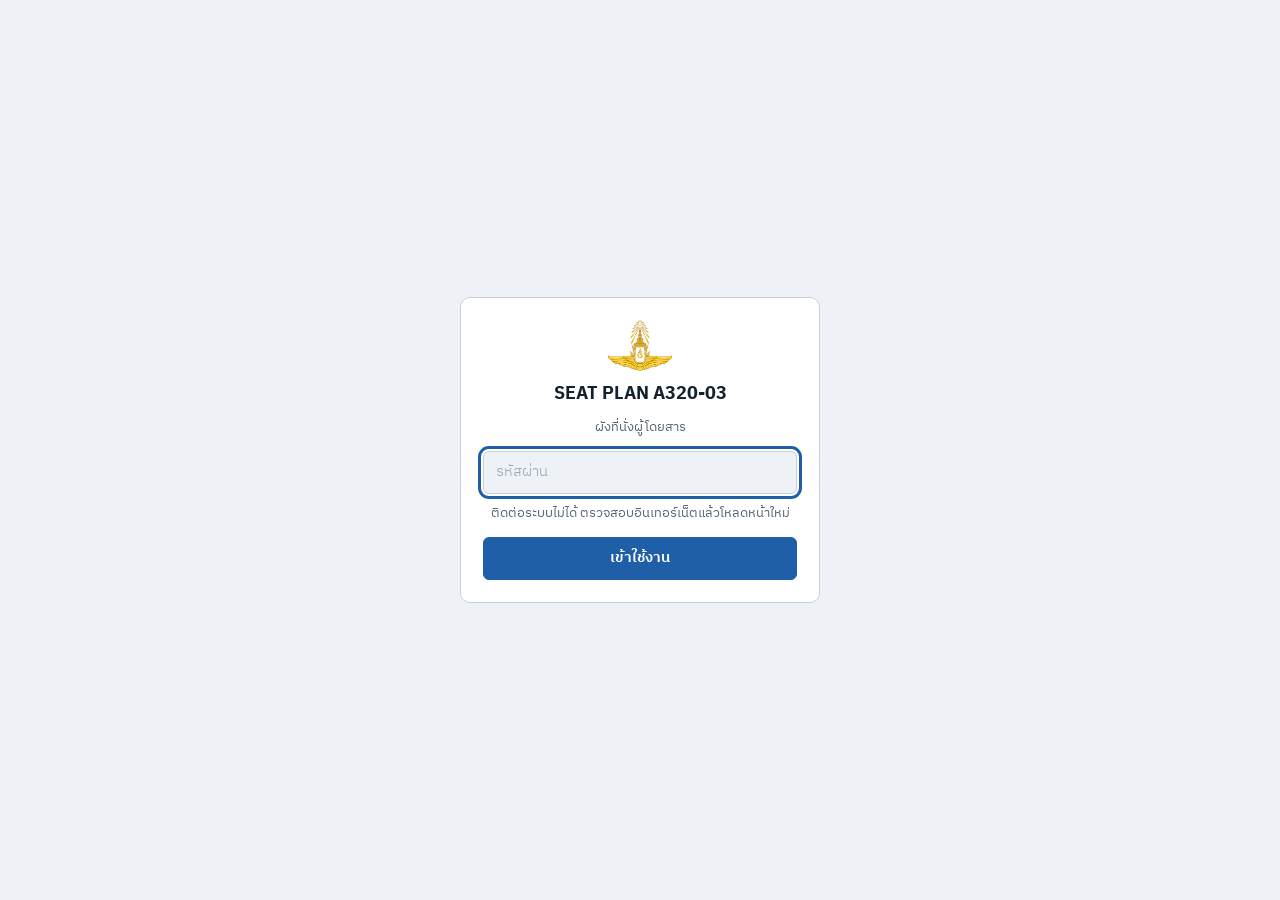
==== index.html @ 6abd00e4 "Seat, Monitor, TABLE, SOFA sizes match Seat Plan 320(03) (For Admin) on web, PDF and Excel Co-Author" ====
<!doctype html>
<html lang="th">
<head>
<meta charset="utf-8">
<meta name="viewport" content="width=device-width,initial-scale=1,viewport-fit=cover">
<title>A320-03 Passenger Seat Plan</title>
<link rel="icon" href="emblem.png">
<link rel="stylesheet" href="https://fonts.googleapis.com/css2?family=IBM+Plex+Sans+Thai:wght@300;400;500;600;700&family=IBM+Plex+Mono:wght@500;600&family=Barlow+Semi+Condensed:wght@400;500;600&family=Sarabun:wght@400;500;600&display=swap">
<link rel="stylesheet" href="app.css?v=2610160230">
<link rel="stylesheet" href="boardingpass.css?v=2610160230">
<script src="config.js?v=2610160230"></script>
</head>
<body>

<!-- ===== หน้ารายการภารกิจ ===== -->
<div class="wrap" id="pageMissions" hidden>
  <div class="bar">
    <h1>SEAT PLAN A320-03<small>ผังที่นั่งผู้โดยสารชั่วคราว · เลือกหรือเปิดภารกิจ</small></h1>
    <div class="tools">
      <button class="btn pri" id="bNew" type="button">+ เปิดภารกิจใหม่</button>
      <button class="btn" id="bReloadM" type="button">โหลดใหม่</button>
      <span class="grow"></span>
      <span class="me" id="meM"></span>
    </div>
  </div>
  <div class="notice" id="noticeM" hidden></div>
  <section class="card filters">
    <div class="mtabs" role="tablist" id="mtabs">
      <button type="button" role="tab" data-v="open" class="on">ภารกิจที่เปิดอยู่ <b id="cOpen">0</b></button>
      <button type="button" role="tab" data-v="closed">ภารกิจที่เสร็จสิ้นเรียบร้อย <b id="cClosed">0</b></button>
      <button type="button" role="tab" data-v="all">ภารกิจทั้งหมด <b id="cAll">0</b></button>
    </div>
    <div class="range">
      <span>ห้วงวันที่บิน</span>
      <div class="date" id="rFrom"><select aria-label="ตั้งแต่ วัน"></select><select aria-label="ตั้งแต่ เดือน"></select><select aria-label="ตั้งแต่ ปี"></select></div>
      <span>ถึง</span>
      <div class="date" id="rTo"><select aria-label="ถึง วัน"></select><select aria-label="ถึง เดือน"></select><select aria-label="ถึง ปี"></select></div>
      <button class="btn" id="rClear" type="button">ทุกช่วงเวลา</button>
    </div>
  </section>
  <section>
    <div class="mlist" id="mlist"></div>
    <p class="empty" id="mempty" hidden></p>
  </section>
</div>

<!-- ===== หน้าผังที่นั่งของภารกิจ ===== -->
<div class="wrap" id="pagePlan" hidden>
  <div class="bar">
    <a class="back" href="#" id="backLink">‹ รายการภารกิจ</a>
    <h1 id="planTitle">SEAT PLAN A320-03<small>ผังที่นั่งผู้โดยสาร</small></h1>
    <div class="who" id="whoBox"><label for="whoP">ชื่อผู้บันทึก</label><input id="whoP" maxlength="60" placeholder="กรอกทุกครั้งก่อน SAVE" autocomplete="off"></div>
    <div class="tools" id="paxTools">
      <button class="btn danger" id="bClear" type="button">CLEAR</button>
      <button class="btn pri" id="bSave" type="button">SAVE</button>
      <button class="btn" id="bPreview" type="button">PREVIEW</button>
      <button class="btn" id="bPdf" type="button">EXPORT TO PDF</button>
      <button class="btn" id="bXls" type="button">EXPORT TO EXCEL</button>
      <button class="btn gold" id="bBp" type="button">PRINT BOARDING PASS</button>
    </div>
    <div class="tools admtools" id="admTools" hidden>
      <span class="admtag" id="admTag">ADMIN</span>
      <button class="btn danger" id="aClear" type="button">CLEAR</button>
      <button class="btn pri" id="aSave" type="button">SAVE</button>
      <button class="btn" id="aPreview" type="button">PREVIEW</button>
      <button class="btn" id="aPdf" type="button">EXPORT TO PDF</button>
      <button class="btn" id="aXls" type="button">EXPORT TO EXCEL</button>
      <button class="btn gold" id="aBp" type="button">PRINT BOARDING PASS</button>
      <button class="btn" id="aLogout" type="button">LOGOUT</button>
    </div>
    <div class="status"><span class="pend" id="pend"></span><span id="lastSave"></span></div>
    <div class="sync" id="sync">กำลังโหลดข้อมูล…</div>
  </div>
  <div class="notice" id="notice" hidden></div>

  <section class="card" id="infoCard">
    <h2>ข้อมูลภารกิจ</h2>
    <div class="info" id="infoForm">
      <label class="f"><span>ประเภทเครื่องบิน</span><input id="iAircraft" value="A320-03" readonly tabindex="-1" class="fixed" title="กำหนดไว้เป็น A320-03 แก้ไขไม่ได้"></label>
      <label class="f"><span>Sector</span><span class="pre"><b>Sector</b><input data-k="sectorNo" maxlength="4" inputmode="numeric" placeholder="1"></span></label>
      <label class="f wide"><span>ชื่อภารกิจ</span><input data-k="name" maxlength="200" placeholder="นายกรัฐมนตรี และคณะเยือนสาธารณรัฐฟีจี"></label>
      <label class="f"><span>เที่ยวบินที่</span><input data-k="flight" maxlength="20" class="up" placeholder="RTAF201"></label>
      <label class="f"><span>เส้นทางบิน (IATA CODE)</span><input data-k="route" maxlength="40" class="up" placeholder="DMK-NAN"></label>
      <div class="f"><span>วัน-เดือน-ปี ที่ทำการบิน</span>
        <div class="date" id="iDate"><select id="dD" aria-label="วัน"></select><select id="dM" aria-label="เดือน"></select><select id="dY" aria-label="ปี"></select></div>
      </div>
      <label class="f"><span>GATE</span><input data-k="gate" maxlength="12" class="up" placeholder="RTAF2"></label>
      <label class="f"><span>BOARDING TIME</span><input data-k="time" maxlength="5" inputmode="numeric" placeholder="07:00"></label>
      <label class="f wide"><span>หมายเหตุสำหรับ Boarding Pass</span><input data-k="note" maxlength="200" placeholder="บัตรที่ระลึก · ไม่ใช่เอกสารเดินทาง"></label>
    </div>
  </section>

  <section class="card admin" id="crewCard" hidden>
    <h2>กั้นที่นั่งให้ลูกเรือ (CREW ZONE)</h2>
    <div class="adm">
      <label class="f"><span>จากหัวเครื่อง ถึงแถว</span><select id="crewFront"></select></label>
      <label class="f"><span>จากท้ายเครื่อง ถึงแถว</span><select id="crewRear"></select></label>
    </div>
    <p class="hint left">แถว 1 (Front Crew Zone) เป็น CREW ZONE เสมอ เลือกกั้นเพิ่มได้ โซนที่กั้นขึ้น <b class="red">CREW ZONE</b> ผู้โดยสารกรอกไม่ได้ และหักออกจากจำนวนที่นั่งว่าง แตะที่นั่งใน CREW ZONE เพื่อกรอกข้อมูลลูกเรือ เปลี่ยนแล้วกด SAVE</p>
  </section>

  <div class="legend" id="legend">
    <span><i class="sw sw-empty"></i>ว่าง</span>
    <span><i class="sw sw-occ"></i>มีผู้โดยสาร</span>
    <span><i class="sw sw-warn"></i>ที่นั่งขัดข้องแต่ใช้ได้ (!)</span>
    <span><i class="sw sw-bad"></i>ที่นั่งใช้ไม่ได้ (×)</span>
    <span><i class="sw sw-crew"></i>CREW ZONE (แถว 1 เป็นของลูกเรือเสมอ)</span>
    <span><i class="sw mon" style="background:var(--ok)"></i><i class="sw mon" style="background:var(--warn)"></i><i class="sw mon" style="background:var(--bad)"></i>ป้าย Monitor / OVHD Monitor = จอ ปกติ · เสื่อม · เสีย</span>
    <span class="nopdf"><i class="sw sw-empty" style="outline:2px dashed var(--accent);outline-offset:2px"></i>เส้นประ = แก้ไขแล้ว ยังไม่ SAVE</span>
  </div>

  <div id="zones"></div>

  <section class="card">
    <h2 id="manTitle">รายชื่อผู้โดยสาร <span id="pcount" class="muted"></span></h2>
    <div class="tablebox"><table class="manifest" id="manifest"></table></div>
    <p class="empty" id="pempty">ยังไม่มีรายชื่อ แตะที่นั่งในผังเพื่อกรอกข้อมูล</p>
  </section>

  <details class="card hist" id="histBox">
    <summary><h2>ประวัติการบันทึกของภารกิจนี้ <span id="hcount" class="muted"></span></h2></summary>
    <div class="tablebox"><table class="htable" id="history"></table></div>
  </details>

  <div class="foot">
    <button class="btn" id="bAdmin" type="button">ADMIN</button>
  </div>
</div>

<!-- ===== ข้อมูลรายที่นั่ง ===== -->
<dialog id="dlg">
  <h3 id="dTitle"></h3>
  <p class="sub" id="dSub"></p>
  <p class="dnote" id="dState" hidden></p>
  <div class="pfields">
    <label class="f"><span>ตำแหน่ง/ยศ ย่อ ภาษาไทย</span><input id="pRt" maxlength="30" list="rankList" placeholder="ร.อ." autocomplete="off"></label>
    <label class="f"><span>ชื่อ ภาษาไทย</span><input id="pFt" maxlength="80" placeholder="มานะ" autocomplete="off"></label>
    <label class="f"><span>สกุล ภาษาไทย</span><input id="pLt" maxlength="80" placeholder="พากเพียร" autocomplete="off"></label>
    <label class="f"><span>ตำแหน่ง/ยศ ย่อ ภาษาอังกฤษ</span><input id="pRe" maxlength="30" class="up" placeholder="FLT.LT." autocomplete="off"></label>
    <label class="f"><span>ชื่อ ภาษาอังกฤษ (ตัวพิมพ์ใหญ่)</span><input id="pFe" maxlength="80" class="up" placeholder="MANA" autocomplete="off"></label>
    <label class="f"><span>สกุล ภาษาอังกฤษ (ตัวพิมพ์ใหญ่)</span><input id="pLe" maxlength="80" class="up" placeholder="PHAKPHIAN" autocomplete="off"></label>
  </div>
  <datalist id="rankList"></datalist>
  <p class="err" id="dErr" hidden></p>
  <div class="acts">
    <button class="btn danger" id="dClearSeat" type="button">ล้างที่นั่งนี้</button>
    <span class="grow"></span>
    <button class="btn" id="dCancel" type="button">ยกเลิก</button>
    <button class="btn pri" id="dOk" type="button">ตกลง</button>
  </div>
  <p class="hint">กดตกลงแล้ว อย่าลืมกด SAVE ด้านบนเพื่อบันทึก</p>
</dialog>

<dialog id="ask" class="small">
  <h3 id="aTitle"></h3>
  <p class="sub" id="aMsg"></p>
  <div class="acts"><button class="btn" id="aNo" type="button">ยกเลิก</button><button class="btn danger" id="aYes" type="button"></button></div>
</dialog>

<dialog id="warn" class="small">
  <h3>⚠ ยังไม่ได้ SAVE</h3>
  <p class="sub" id="wMsg"></p>
  <div class="acts"><button class="btn" id="wNo" type="button">ยกเลิก</button><button class="btn pri" id="wSave" type="button">SAVE ก่อน แล้วทำต่อ</button><button class="btn" id="wGo" type="button"></button></div>
</dialog>

<dialog id="xlDlg" class="small">
  <h3>EXPORT TO EXCEL</h3>
  <p class="sub" id="xlSub"></p>
  <div class="acts"><button class="btn" id="xlNo" type="button">ยกเลิก</button><button class="btn" id="xlBlank" type="button">ฟอร์มเปล่า (ไว้กรอกเอง)</button><button class="btn pri" id="xlFull" type="button">มีรายชื่อที่ SAVE แล้ว</button></div>
</dialog>

<dialog id="stale" class="small">
  <h3>⚠ มีผู้ SAVE ข้อมูลไปก่อน</h3>
  <p class="sub" id="stMsg"></p>
  <div class="acts"><button class="btn" id="stNo" type="button">ปิด</button><button class="btn pri" id="stLoad" type="button">โหลดข้อมูลล่าสุด</button></div>
</dialog>

<dialog id="newDlg" class="small">
  <h3>เปิดภารกิจใหม่</h3>
  <p class="sub">1 Sector = 1 ภารกิจ = 1 แท็บใน Google Sheet ข้อมูลอื่นกรอกต่อได้ในหน้าผังที่นั่ง</p>
  <div class="ngrid">
    <label class="f"><span>Sector</span><span class="pre"><b>Sector</b><input id="nSector" maxlength="4" inputmode="numeric" placeholder="1"></span></label>
    <label class="f"><span>เที่ยวบินที่</span><input id="nFlight" maxlength="20" class="up" placeholder="RTAF201"></label>
    <label class="f span2"><span>ชื่อภารกิจ</span><input id="nName" maxlength="200" placeholder="นายกรัฐมนตรี และคณะเยือนสาธารณรัฐฟีจี"></label>
    <label class="f"><span>เส้นทางบิน (IATA CODE)</span><input id="nRoute" maxlength="40" class="up" placeholder="DMK-NAN"></label>
    <div class="f"><span>วัน-เดือน-ปี ที่ทำการบิน</span><div class="date" id="nDate"><select aria-label="วัน"></select><select aria-label="เดือน"></select><select aria-label="ปี"></select></div></div>
    <label class="f"><span>รหัสภารกิจ (อย่างน้อย 4 ตัว)</span><input id="nPw" type="password" maxlength="60" autocomplete="new-password"></label>
    <label class="f"><span>ยืนยันรหัสภารกิจ</span><input id="nPw2" type="password" maxlength="60" autocomplete="new-password"></label>
    <label class="f span2"><span>ชื่อผู้บันทึก</span><input id="nBy" maxlength="60" autocomplete="off"></label>
    <p class="nsec span2">ยืนยันตัวตนด้วยข้อมูลใน LOGIN DATABASE</p>
    <label class="f"><span>Username</span><input id="nUser" maxlength="60" autocomplete="off" autocapitalize="off" spellcheck="false"></label>
    <label class="f"><span>Password</span><input id="nPass" type="password" maxlength="200" autocomplete="off"></label>
    <label class="f"><span>หมายเลขบัตรประจำตัวข้าราชการ</span><input id="nIdGov" maxlength="20" inputmode="numeric" autocomplete="off"></label>
    <div class="f"><span>วันเดือนปีเกิด</span><div class="date" id="nBirth"><select aria-label="วันเกิด"></select><select aria-label="เดือนเกิด"></select><select aria-label="ปีเกิด (พ.ศ.)"></select></div></div>
  </div>
  <p class="err" id="nErr" hidden></p>
  <div class="acts"><button class="btn" id="nNo" type="button">ยกเลิก</button><button class="btn pri" id="nYes" type="button">เปิดภารกิจ</button></div>
</dialog>

<dialog id="mpwDlg" class="small">
  <h3 id="mpwTitle">ใส่รหัสภารกิจ</h3>
  <p class="sub" id="mpwSub"></p>
  <label class="f"><span>รหัสภารกิจ</span><input id="mpwIn" type="password" maxlength="60" autocomplete="off"></label>
  <p class="err" id="mpwErr" hidden></p>
  <div class="acts"><button class="btn" id="mpwNo" type="button">ยกเลิก</button><button class="btn pri" id="mpwYes" type="button">เข้าภารกิจ</button></div>
</dialog>

<dialog id="credDlg" class="small">
  <h3 id="crTitle"></h3>
  <p class="sub" id="crSub"></p>
  <label class="f" id="crMpwBox"><span>รหัสภารกิจ</span><input id="crMpw" type="password" maxlength="60" autocomplete="off"></label>
  <label class="f"><span>Username</span><input id="crUser" maxlength="60" autocomplete="off" autocapitalize="off" spellcheck="false"></label>
  <label class="f"><span>Password</span><input id="crPw" type="password" maxlength="200" autocomplete="off"></label>
  <label class="f"><span>หมายเลขบัตรประจำตัวข้าราชการ</span><input id="crId" maxlength="20" inputmode="numeric" autocomplete="off"></label>
  <div class="f"><span>วันเดือนปีเกิด</span><div class="date" id="crBirth"><select aria-label="วันเกิด"></select><select aria-label="เดือนเกิด"></select><select aria-label="ปีเกิด (พ.ศ.)"></select></div></div>
  <div id="crNewBox">
    <label class="f"><span>รหัสภารกิจใหม่ (อย่างน้อย 4 ตัว)</span><input id="crNew" type="password" maxlength="60" autocomplete="new-password"></label>
    <label class="f"><span>ยืนยันรหัสภารกิจใหม่</span><input id="crNew2" type="password" maxlength="60" autocomplete="new-password"></label>
  </div>
  <p class="err" id="crErr" hidden></p>
  <div class="acts"><button class="btn" id="crNo" type="button">ยกเลิก</button><button class="btn pri" id="crYes" type="button"></button></div>
</dialog>

<dialog id="pv" class="wide">
  <div class="pvbar">
    <h3 id="pvTitle">PREVIEW ผังที่นั่ง</h3>
    <div class="acts"><button class="btn" id="pvClose" type="button">ปิด</button><button class="btn" id="pvXls" type="button">EXPORT TO EXCEL</button><button class="btn pri" id="pvPdf" type="button">EXPORT TO PDF</button></div>
  </div>
  <div class="pvbody" id="pvBody"></div>
</dialog>

<dialog id="bpDlg" class="wide">
  <div class="pvbar">
    <div><h3 id="bpTitle">PRINT BOARDING PASS</h3><p class="sub" id="bpSub" style="margin:0"></p></div>
    <div class="acts"><button class="btn" id="bpClose" type="button">ปิด</button><button class="btn gold" id="bpPrint" type="button">พิมพ์</button></div>
  </div>
  <div class="bpwrap">
    <div class="bpside">
      <label class="f"><span>กระดาษที่ใช้พิมพ์</span>
        <select id="bpPaper">
          <option value="a4">A4 ขนาดจริง 3 ใบต่อแผ่น (กึ่งกลางกระดาษ) พร้อมขีดตัด</option>
          <option value="card">กระดาษขนาดบัตร 203 × 82.5 มม.</option>
        </select>
      </label>
      <div class="bpsel">
        <b class="lbl">เลือกตามโซน</b>
        <label class="chk"><input type="checkbox" id="bpAll"> <b>ทั้งหมด</b> <span id="bpCount" class="muted"></span></label>
        <div id="bpZones" class="bpzones"></div>
        <b class="lbl">รายชื่อ</b>
        <div id="bpList" class="bplist"></div>
      </div>
      <p class="hint left">ในหน้าต่างพิมพ์ ให้ตั้ง <b>Scale 100%</b> · <b>Margins: None</b> · เปิด <b>Background graphics</b> และควรพิมพ์ทดสอบ 1 แผ่นก่อน บาร์โค้ดและ QR เป็นลายตกแต่ง สแกนไม่ได้</p>
    </div>
    <div class="bppv" id="bpPv"></div>
  </div>
</dialog>

<div class="gate" id="gate" hidden>
  <div class="gatebox" role="dialog" aria-modal="true" aria-labelledby="gateT">
    <img src="emblem.png" alt="" class="gatelogo">
    <h2 id="gateT">SEAT PLAN A320-03</h2>
    <p>ผังที่นั่งผู้โดยสาร</p>
    <div class="gstep" id="gsiBox" hidden>
      <label class="glbl"><span id="gNum1">1.</span> Sign in with Google</label>
      <div id="gsiBtn"></div>
      <p class="gsiok" id="gsiOk" hidden></p>
    </div>
    <div class="gstep" id="pinBox">
      <label class="glbl" for="gatePin" id="pinHead" hidden>2. รหัสผ่านเว็บไซต์ในการเข้าใช้งาน</label>
      <input id="gatePin" type="password" inputmode="numeric" autocomplete="off" placeholder="รหัสผ่าน">
    </div>
    <p class="err" id="gateErr" hidden></p>
    <button class="btn pri" id="gateBtn" type="button">เข้าใช้งาน</button>
  </div>
</div>

<div class="toast" id="toast" role="status" aria-live="polite"></div>

<script src="excel.js?v=2610160230"></script>
<script src="boardingpass.js?v=2610160230"></script>
<script src="app.js?v=2610160230"></script>
</body>
</html>
---- app.css ----
/* Seat Plan A320-03 · Passenger — layout: sticky toolbar, mission info, zone summary, cabin nose-to-tail, manifest, history, ADMIN */
:root{padding-top:env(safe-area-inset-top,0px);padding-bottom:env(safe-area-inset-bottom,0px)}
body{margin:0}
img{max-width:100%}
[hidden]{display:none!important}
:root{
  --bg:#eef2f6; --panel:#ffffff; --cabin:#dfeaf5; --ink:#14212e; --muted:#566575; --faint:#9aa6b2; --line:#c5d0dc;
  --accent:#1f5fa8; --accent-ink:#ffffff; --rowno:#35547c; --seat:#ffffff;
  --ok:#2e9d57; --ok-soft:#d6f0df; --warn:#e2a400; --warn-soft:#fdf0c4; --bad:#d23b33; --bad-soft:#fbdad7;
  --crew:#d0102a; --crew-soft:#fde3e6; --gold:#b8913a; --navy:#0e1d3c;
  /* plain rgba (no color-mix): html2canvas used by EXPORT TO PDF cannot read color-mix() */
  --room-bg:rgba(255,255,255,.55); --crew-tint:rgba(253,227,230,.45);
  --sans:"IBM Plex Sans Thai","Noto Sans Thai",Tahoma,sans-serif; --mono:"IBM Plex Mono",ui-monospace,Menlo,monospace;
  color-scheme:light;
}
@media (prefers-color-scheme: dark){ :root:not([data-theme="light"]){
  --bg:#0e151c; --panel:#17212b; --cabin:#1c2a38; --ink:#e6edf4; --muted:#9aa9b8; --faint:#62717f; --line:#33455a;
  --accent:#6aa9ee; --accent-ink:#08131f; --rowno:#9dbde6; --seat:#223142;
  --ok:#3fb56c; --ok-soft:#173a26; --warn:#e9b422; --warn-soft:#40330d; --bad:#ea5a52; --bad-soft:#451b19;
  --crew:#ff5a6e; --crew-soft:#3d1a20; --gold:#d6b25e; --room-bg:rgba(23,33,43,.55); --crew-tint:rgba(61,26,32,.45); color-scheme:dark } }
:root[data-theme="dark"]{
  --bg:#0e151c; --panel:#17212b; --cabin:#1c2a38; --ink:#e6edf4; --muted:#9aa9b8; --faint:#62717f; --line:#33455a;
  --accent:#6aa9ee; --accent-ink:#08131f; --rowno:#9dbde6; --seat:#223142;
  --ok:#3fb56c; --ok-soft:#173a26; --warn:#e9b422; --warn-soft:#40330d; --bad:#ea5a52; --bad-soft:#451b19;
  --crew:#ff5a6e; --crew-soft:#3d1a20; --gold:#d6b25e; --room-bg:rgba(23,33,43,.55); --crew-tint:rgba(61,26,32,.45); color-scheme:dark }
*{box-sizing:border-box}
body{background:var(--bg);color:var(--ink);font-family:var(--sans);font-size:15px;line-height:1.5}
.wrap{max-width:1040px;margin:0 auto;padding-inline:16px;padding-block:0 48px;display:flex;flex-direction:column;gap:20px}
button,input,textarea,select{font:inherit;color:inherit}
:focus-visible{outline:3px solid var(--accent);outline-offset:2px}
.muted{color:var(--muted);font-weight:500}

.bar{position:sticky;top:env(safe-area-inset-top,0px);z-index:5;background:var(--bg);border-bottom:1px solid var(--line);padding-block:12px;display:flex;flex-wrap:wrap;gap:10px 16px;align-items:center}
.bar h1{font-size:20px;font-weight:700;margin:0;letter-spacing:.01em;min-width:0}
.bar h1 small{display:block;font-size:12px;font-weight:500;color:var(--muted);overflow-wrap:anywhere}
.back{width:100%;font-size:13px;font-weight:600;color:var(--accent);text-decoration:none}
.back:hover{text-decoration:underline}
.who{margin-left:auto;display:flex;align-items:center;gap:8px;min-width:0}
.who label{font-size:12px;color:var(--muted);white-space:nowrap}
.who input{width:170px;max-width:46vw;padding:7px 10px;border:1px solid var(--line);border-radius:6px;background:var(--panel)}
.sync{font-size:12px;color:var(--muted);width:100%}
.sync b{color:var(--ink);font-weight:600}
.notice{background:var(--warn-soft);border:1px solid var(--warn);border-radius:6px;padding:10px 12px;font-size:14px}
.notice a{color:var(--accent);font-weight:600}

h2{font-size:15px;font-weight:700;margin:0 0 8px;text-wrap:balance}
.card{background:var(--panel);border:1px solid var(--line);border-radius:8px;padding:14px}
.tablebox{overflow-x:auto;background:var(--panel);border:1px solid var(--line);border-radius:8px}
.card .tablebox{border:0;border-radius:0}
table{border-collapse:collapse;width:100%;font-variant-numeric:tabular-nums}
th,td{padding:8px 10px;text-align:center;border-bottom:1px solid var(--line);font-size:14px}
th{font-size:12px;font-weight:600;color:var(--muted);line-height:1.3}
th:first-child,td:first-child{text-align:left;font-weight:600}
#summary{min-width:560px}
#summary tr:last-child td{border-bottom:0;font-weight:700}
td.n{font-family:var(--mono)}
td.free{font-size:16px;font-weight:700;color:var(--accent)}
td.c.nz{background:var(--crew-soft);color:var(--crew)} td.b.nz{background:var(--bad-soft)}
.sep{border-left:2px solid var(--line)}

/* mission info */
.info{display:grid;grid-template-columns:repeat(4,minmax(0,1fr));gap:12px}
.info .wide{grid-column:span 2}
@media (max-width:760px){.info{grid-template-columns:repeat(2,minmax(0,1fr))}}
@media (max-width:420px){.info{grid-template-columns:minmax(0,1fr)}.info .wide{grid-column:auto}}
.f{display:flex;flex-direction:column;gap:4px;min-width:0;font-size:12px;font-weight:600;color:var(--muted)}
.f input,.f select{width:100%;min-width:0;padding:8px 10px;border:1px solid var(--line);border-radius:6px;background:var(--bg);font-size:15px;font-weight:500;color:var(--ink)}
input::placeholder{color:var(--faint);font-weight:300;opacity:1;text-transform:none}
input.up{text-transform:uppercase}
input.fixed{background:transparent;border-style:dashed;font-family:var(--mono);font-weight:600;cursor:not-allowed}
.f input[data-pending],.date[data-pending] select{outline:2px dashed var(--accent);outline-offset:1px}
.date{display:grid;grid-template-columns:1fr 1.3fr 1.1fr;gap:6px}
.date select{padding:8px 6px}
select.empty{color:var(--faint);font-weight:300}
select option{color:var(--ink);font-weight:500}

.legend{display:flex;flex-wrap:wrap;gap:6px 18px;font-size:13px;color:var(--muted)}
.legend span{display:inline-flex;align-items:center;gap:6px}
.sw{width:16px;height:16px;border-radius:3px;display:inline-block;flex:none}
.sw.mon{width:12px;height:6px;border-radius:2px;margin-right:-3px}
.sw-empty{background:var(--seat);border:1.5px solid var(--rowno)}
.sw-occ{background:var(--accent)}
.sw-warn{background:linear-gradient(to top,var(--warn) 4px,var(--seat) 4px);border:1.5px solid var(--rowno)}
.sw-bad{background:var(--bad-soft);border:1.5px solid var(--bad)}
.sw-crew{background:repeating-linear-gradient(135deg,var(--crew-soft) 0 3px,transparent 3px 6px);border:1.5px solid var(--crew)}

/* cabin */
#zones{display:flex;flex-direction:column;gap:16px}
.zone{background:var(--cabin);border:1px solid var(--line);border-radius:8px;padding:14px 12px 16px}
.zone header{display:flex;justify-content:space-between;align-items:center;gap:10px;margin-bottom:12px}
.zone header h2{margin:0}
.badge{font-family:var(--mono);font-size:12px;font-weight:600;background:var(--accent);color:var(--accent-ink);padding:3px 9px;border-radius:4px;white-space:nowrap}
.badge b{font-size:15px}
.badge.zero{background:var(--muted)}
.rows{--sg:clamp(2px,1vw,6px);--sw:clamp(22px,calc((100vw - 140px)/8),46px);display:flex;flex-direction:column;gap:8px;align-items:center}
.row{display:flex;align-items:flex-end;gap:clamp(2px,1vw,6px);justify-content:center;width:100%}
.rowno{font-family:var(--mono);font-weight:600;font-size:13px;color:var(--rowno);width:clamp(18px,5vw,30px);text-align:right;padding-bottom:9px;flex:none}
.aisle{width:clamp(6px,3vw,26px);flex:none}
.gap{flex:none;width:var(--sw)}
.grp{display:flex;align-items:flex-end;justify-content:center;gap:var(--sg);flex:none;position:relative}
.seat{flex:none;width:var(--sw);padding:0;border:0;background:none;cursor:pointer;display:flex;flex-direction:column;gap:3px;align-items:stretch;position:relative}
.seat .m{height:6px;border-radius:2px;background:var(--ok);margin-inline:15%}
.seat[data-m="1"] .m,.ovh[data-m="1"]{background:var(--warn)}
.seat[data-m="2"] .m,.ovh[data-m="2"]{background:var(--bad);color:#fff}
.seat .s{min-height:38px;border-radius:6px 6px 3px 3px;background:var(--seat);color:var(--rowno);font-family:var(--mono);font-weight:600;font-size:14px;display:flex;flex-direction:column;align-items:center;justify-content:center;border:1.5px solid var(--rowno);position:relative;overflow:hidden}
.seat:hover .s{box-shadow:0 0 0 2px var(--ink)}
.seat.occ .s{background:var(--accent);border-color:var(--accent);color:var(--accent-ink)}
/* แถบสีเหลืองล่างที่นั่งขัดข้อง: ใช้ ::before แทน inset box-shadow เพราะ html2canvas (EXPORT TO PDF) วาด inset shadow เต็มช่อง */
.seat[data-s="1"] .s::before{content:"";position:absolute;left:0;right:0;bottom:0;height:5px;background:var(--warn);pointer-events:none}
.seat[data-s="1"] .s::after{content:"!";position:absolute;top:0;right:3px;font-size:11px;color:var(--warn);font-weight:700}
.seat.occ[data-s="1"] .s::after{color:#ffd65a}
.seat[data-s="2"] .s{background:var(--bad-soft);border-color:var(--bad);color:var(--bad);cursor:not-allowed}
.seat[data-s="2"] .s::after{content:"×";position:absolute;top:-1px;right:3px;font-size:13px;font-weight:700}
.seat.occ[data-s="2"] .s{background:var(--bad);color:#fff}
.seat.crew{cursor:not-allowed}
.seat.crew .s{background:repeating-linear-gradient(135deg,var(--crew-soft) 0 4px,transparent 4px 8px);border-color:var(--crew);color:var(--crew);opacity:.8}
.seat .nm{display:none}
.seat[data-pending] .s,.ovh[data-pending]{outline:2px dashed var(--accent);outline-offset:2px}
/* Mission Commander room */
.ccrow{padding-block:4px}
.ccroom{display:flex;align-items:flex-end;gap:12px;border:2px solid var(--muted);border-radius:10px;padding:10px 18px 10px 14px;background:var(--room-bg)}
.cclabel{height:38px;display:flex;align-items:center;white-space:nowrap;font-size:13px;font-weight:600;color:var(--muted)}
.ovhrow{align-items:center;height:22px;margin-block:2px}
.ovhrow .rowno{padding:0}
.ovhrow .gap{height:1px}
.ovh{border:0;background:var(--ok);color:#10202b;font-size:11px;font-weight:600;border-radius:3px;padding:2px 10px;position:absolute;left:50%;top:50%;transform:translate(-50%,-50%);white-space:nowrap;cursor:default}
/* CREW ZONE box around blocked rows */
.crewbox{position:relative;width:100%;display:flex;flex-direction:column;gap:8px;align-items:center;border:3px solid var(--crew);border-radius:10px;padding:34px 6px 10px;background:var(--crew-tint)}
.crewbox>.crewlbl{position:absolute;top:4px;left:0;right:0;text-align:center;font:700 22px/1 var(--sans);letter-spacing:.18em;color:var(--crew);pointer-events:none}
.ro .seat{cursor:default}

/* manifest + history */
.manifest{min-width:600px}
.manifest td,.manifest th{text-align:left}
.manifest td:first-child{font-family:var(--mono);width:60px}
.manifest tbody tr{cursor:pointer}
.manifest tbody tr:hover td{background:var(--cabin)}
.manifest .en{font-family:var(--mono);font-size:13px}
.tag{font-size:12px;font-weight:600;padding:1px 8px;border-radius:999px;white-space:nowrap}
.tag.p{border:1px dashed var(--accent);color:var(--accent)}
.tag.b{background:var(--bad-soft);border:1px solid var(--bad)}
.tag.c{background:var(--crew-soft);border:1px solid var(--crew);color:var(--crew)}
.hist summary{cursor:pointer;list-style:none}
.hist summary::-webkit-details-marker{display:none}
.hist summary h2{display:inline;margin:0}
.hist summary::before{content:"▸ ";color:var(--muted)}
.hist[open] summary::before{content:"▾ "}
.hist[open] summary{margin-bottom:8px}
.htable{min-width:720px}
.htable th,.htable td{text-align:left;font-size:13px;vertical-align:top}
.htable td:first-child{font-family:var(--mono);font-weight:500;white-space:nowrap;font-size:12px}
.empty{color:var(--muted);font-size:14px;margin:0}

/* missions page */
.mlist{display:grid;grid-template-columns:repeat(auto-fill,minmax(280px,1fr));gap:12px}
.mcard{display:flex;flex-direction:column;gap:6px;text-align:left;padding:14px;border:1px solid var(--line);border-radius:8px;background:var(--panel);cursor:pointer;text-decoration:none;color:inherit}
.mcard:hover{border-color:var(--accent);box-shadow:0 0 0 1px var(--accent)}
.mcard .top{display:flex;justify-content:space-between;gap:8px;align-items:baseline}
.mcard .fl{font-family:var(--mono);font-weight:600;font-size:18px;color:var(--accent)}
.mcard .dt{font-family:var(--mono);font-weight:600;font-size:13px}
.mcard .nm{font-weight:600;overflow-wrap:anywhere}
.mcard .sec{font-family:var(--mono);font-size:13px;color:var(--muted)}
.mcard .meta{font-size:12px;color:var(--muted)}
.mcard .px{font-size:12px;font-weight:600;background:var(--cabin);border-radius:4px;padding:1px 8px;align-self:flex-start}

/* admin */
.foot{display:flex;justify-content:flex-start}
.admin{border-color:var(--crew)}
.adm{display:grid;grid-template-columns:repeat(2,minmax(0,1fr));gap:12px}
@media (max-width:520px){.adm{grid-template-columns:minmax(0,1fr)}}
.red{color:var(--crew)}

/* dialogs */
dialog{border:1px solid var(--line);border-radius:10px;background:var(--panel);color:var(--ink);padding:18px;width:min(460px,calc(100vw - 32px));max-height:calc(100vh - 32px)}
dialog::backdrop{background:rgba(8,16,24,.55)}
dialog h3{margin:0 0 2px;font-size:18px}
dialog .sub{font-size:13px;color:var(--muted);margin:0 0 14px}
dialog .f{margin-bottom:12px}
.dnote{font-size:13px;background:var(--warn-soft);border:1px solid var(--warn);border-radius:6px;padding:6px 10px;margin:0 0 12px}
.dnote.bad{background:var(--crew-soft);border-color:var(--crew)}
.acts{display:flex;gap:8px;justify-content:flex-end;flex-wrap:wrap;align-items:center}
.acts.left{justify-content:flex-start}
.grow{flex:1}
.btn{padding:9px 16px;border-radius:6px;border:1px solid var(--line);background:var(--panel);cursor:pointer;font-weight:600;text-decoration:none;color:inherit}
.btn.pri{background:var(--accent);color:var(--accent-ink);border-color:var(--accent)}
.btn.danger{border-color:var(--bad);color:var(--bad)}
.btn.gold{background:var(--navy);color:#e9cf8d;border-color:var(--navy)}
.btn:disabled{opacity:.5;cursor:default}
.err{color:var(--bad);font-size:13px;margin:0 0 10px}
.tools{width:100%;display:flex;flex-wrap:wrap;gap:6px;align-items:center}
.tools .btn{padding:7px 12px;font-size:13px;letter-spacing:.02em}
.status{width:100%;display:flex;flex-wrap:wrap;gap:4px 14px;font-size:12px;color:var(--muted)}
.pend.on{color:var(--ink);font-weight:700;background:var(--warn-soft);border:1px solid var(--warn);border-radius:4px;padding:0 6px}
.hint{font-size:12px;color:var(--muted);margin:10px 0 0;text-align:right}
.hint.left{text-align:left}
dialog.small{width:min(420px,calc(100vw - 32px))}
#warn h3{color:var(--bad)}
#warn .sub{color:var(--ink);font-size:14px}
dialog.wide{width:min(960px,calc(100vw - 24px));padding:0;max-height:calc(100vh - 24px);overflow:hidden}
dialog.wide[open]{display:flex;flex-direction:column}
.pvbar{display:flex;flex-wrap:wrap;gap:10px;justify-content:space-between;align-items:center;padding:12px 14px;border-bottom:1px solid var(--line)}
.pvbar h3{margin:0}
.pvbody{overflow:auto;padding:14px;background:#d9dee4}
.toast{position:fixed;left:50%;bottom:calc(16px + env(safe-area-inset-bottom,0px));transform:translate(-50%,20px);opacity:0;pointer-events:none;background:var(--ink);color:var(--bg);padding:9px 16px;border-radius:8px;font-size:14px;max-width:calc(100vw - 32px);transition:opacity .2s,transform .2s;z-index:200}
.toast.show{opacity:1;transform:translate(-50%,0)}
.toast.bad{background:var(--bad);color:#fff}

/* boarding pass dialog */
.bpwrap{display:grid;grid-template-columns:280px minmax(0,1fr);min-height:0;overflow:hidden;flex:1}
@media (max-width:760px){.bpwrap{grid-template-columns:minmax(0,1fr);overflow:auto}}
.bpside{padding:14px;border-right:1px solid var(--line);overflow:auto;display:flex;flex-direction:column;gap:10px}
.bpsel{display:flex;flex-direction:column;gap:6px;min-height:0}
.chk{display:flex;align-items:center;gap:8px;font-size:13px;cursor:pointer}
.chk input{width:16px;height:16px;flex:none}
.bplist{display:flex;flex-direction:column;gap:2px;border:1px solid var(--line);border-radius:6px;padding:6px;max-height:46vh;overflow:auto}
.bplist .chk{padding:3px 4px;border-radius:4px}
.bplist .chk:hover{background:var(--cabin)}
.bplist .sid{font-family:var(--mono);font-weight:600;width:34px;flex:none}
.bplist .nmx{min-width:0;overflow:hidden;text-overflow:ellipsis;white-space:nowrap}
.bppv{overflow:auto;padding:14px;background:#d9dee4;display:flex;flex-direction:column;gap:14px;align-items:center}

/* PIN gate */
.gate{position:fixed;inset:0;z-index:100;background:var(--bg);display:flex;align-items:center;justify-content:center;padding:16px}
.gatebox{width:min(360px,100%);background:var(--panel);border:1px solid var(--line);border-radius:10px;padding:22px;display:flex;flex-direction:column;gap:10px}
.gatelogo{width:64px;align-self:center}
.gatebox h2{margin:0;font-size:18px;text-align:center}.gatebox>p{margin:0 0 4px;color:var(--muted);text-align:center;font-size:13px}
#gatePin{width:100%;padding:9px 12px;border:1px solid var(--line);border-radius:6px;background:var(--bg);font-size:15px}

/* report used by PREVIEW and PDF: always light, fixed A4-ish width */
.report{
  --bg:#ffffff; --panel:#ffffff; --cabin:#eef4fa; --ink:#14212e; --muted:#566575; --faint:#9aa6b2; --line:#c5d0dc; --seat:#ffffff;
  --accent:#1f5fa8; --accent-ink:#ffffff; --rowno:#35547c; --ok:#2e9d57; --warn:#e2a400; --bad:#d23b33; --bad-soft:#fbdad7; --crew:#d0102a; --crew-soft:#fde3e6; --room-bg:rgba(255,255,255,.55); --crew-tint:rgba(253,227,230,.45);
  color-scheme:light;background:#fff;color:var(--ink);width:794px;max-width:none;margin:0 auto;padding:24px;display:flex;flex-direction:column;gap:12px;font-family:var(--sans)}
.report .blk{background:#fff}
.report h1{font-size:20px;margin:0 0 2px}
.report h2{font-size:15px;margin:8px 0 6px}
.report .rsub{font-size:13px;color:var(--muted);margin:0 0 8px}
.report .rinfo{display:grid;grid-template-columns:repeat(4,minmax(0,1fr));border:1px solid var(--line);border-radius:6px;overflow:hidden}
.report .rinfo div{padding:6px 10px;border-right:1px solid var(--line);border-bottom:1px solid var(--line);min-width:0}
.report .rinfo .wide{grid-column:span 2}
.report .rinfo small{display:block;font-size:10px;font-weight:600;color:var(--muted);letter-spacing:.04em}
.report .rinfo b{font-size:14px;overflow-wrap:anywhere}
.report .rmeta{display:flex;flex-wrap:wrap;gap:4px 18px;font-size:12px;color:var(--muted);margin-top:6px}
.report .rwarn{margin-top:8px;font-size:13px;font-weight:600;background:#fdf0c4;border:1px solid #e2a400;border-radius:4px;padding:4px 8px}
.report table{min-width:0!important;border:1px solid var(--line)}
.report th,.report td{font-size:12px;padding:5px 8px}
.report .legend{margin-top:8px;font-size:12px}
.report .nopdf{display:none}
.report .rows{--sw:64px;--sg:5px;gap:6px}
.report .aisle{width:30px}
.report .seat .s{min-height:46px;font-size:11px;justify-content:flex-start;padding-top:2px}
.report .seat .nm{display:block;font-family:var(--sans);font-weight:500;font-size:8.5px;line-height:1.15;text-align:center;padding:1px 2px 0;overflow-wrap:anywhere}
.report .cclabel{height:46px}
.report .seat[data-pending] .s{outline:0}
.report .crewbox>.crewlbl{font-size:20px}
.report .manifest{min-width:0}
.report .manifest td,.report .manifest th{font-size:11.5px;padding:4px 8px}
.offscreen{position:fixed;left:-10000px;top:0}
@media (max-width:600px){.bar{padding-block:8px;gap:6px 10px}.bar .sync{display:none}.tools .btn{padding:6px 9px;font-size:12px}.who input{width:130px}.crewbox>.crewlbl{font-size:17px}}

/* seat names on the plan (short name: มานะ พ. / Mana P.) */
.seat .s .lt{line-height:1.1}
.seat.occ .s{justify-content:flex-start;padding-top:2px;min-height:44px}
.seat.occ .nm{display:block;font-family:var(--sans);font-weight:500;font-size:9.5px;line-height:1.15;text-align:center;padding:1px 2px 2px;overflow:hidden;overflow-wrap:anywhere;max-height:2.4em}
.seat.crewedit{cursor:pointer}
.seat.crewedit .s{opacity:1}
.seat.crewedit.occ .s{background:var(--crew);border-color:var(--crew);color:#fff}

/* mission list */
.me{font-size:12px;color:var(--muted);overflow-wrap:anywhere}
.filters{display:flex;flex-direction:column;gap:12px}
.mtabs{display:flex;flex-wrap:wrap;gap:6px}
.mtabs button{padding:7px 14px;border:1px solid var(--line);border-radius:999px;background:var(--bg);cursor:pointer;font-weight:600;font-size:13px}
.mtabs button b{font-family:var(--mono);margin-left:4px;color:var(--muted)}
.mtabs button.on{background:var(--accent);border-color:var(--accent);color:var(--accent-ink)}
.mtabs button.on b{color:var(--accent-ink)}
.range{display:flex;flex-wrap:wrap;gap:8px 10px;align-items:center;font-size:13px;color:var(--muted)}
.range .date{width:220px;max-width:100%}
.range select{padding:6px 4px;border:1px solid var(--line);border-radius:6px;background:var(--bg);font-size:13px}
.range .btn{padding:6px 12px;font-size:13px}
.mcard.closed{opacity:.85;border-style:dashed}
.chips{display:flex;gap:4px;flex-wrap:wrap;justify-content:flex-end}
.chip{font-size:11px;font-weight:600;padding:1px 8px;border-radius:999px;white-space:nowrap}
.chip.done{background:var(--ok-soft);color:var(--ok);border:1px solid var(--ok)}
.chip.warn{background:var(--warn-soft);border:1px solid var(--warn)}
.macts{display:flex;flex-wrap:wrap;gap:6px;margin-top:4px}
.btn.sm{padding:5px 10px;font-size:12px}

/* forms */
.pre{display:flex;align-items:stretch}
.pre b{display:flex;align-items:center;padding:0 9px;border:1px solid var(--line);border-right:0;border-radius:6px 0 0 6px;background:var(--cabin);color:var(--ink);font-size:13px}
.pre input{border-radius:0 6px 6px 0!important}
.pfields,.ngrid{display:grid;grid-template-columns:repeat(2,minmax(0,1fr));gap:0 12px}
.pfields{grid-template-columns:repeat(3,minmax(0,1fr))}
.span2{grid-column:span 2}
@media (max-width:520px){.pfields{grid-template-columns:minmax(0,1fr)}.ngrid{grid-template-columns:minmax(0,1fr)}.span2{grid-column:auto}}
#dlg{width:min(640px,calc(100vw - 32px))}
.who input.need{border-color:var(--bad);box-shadow:0 0 0 2px var(--bad-soft)}
.f .date{display:grid}

/* ADMIN toolbar */
.admtools{border:2px solid var(--crew);border-radius:8px;padding:6px 8px;background:var(--crew-soft)}
.admtag{font-weight:700;color:var(--crew);font-size:13px;margin-right:4px;letter-spacing:.04em}

/* boarding pass dialog extras */
.lbl{font-size:12px;color:var(--muted);font-weight:600}
.bpzones{display:flex;flex-direction:column;gap:4px}
.gsiok{font-size:12px;color:var(--ok);margin:0;overflow-wrap:anywhere}
.gstep{display:flex;flex-direction:column;gap:6px}
.glbl{font-size:13px;font-weight:600;color:var(--muted)}
#gsiBox.done .glbl{color:var(--ok)}
#gsiBtn{display:flex;justify-content:center;min-height:40px}
.nsec{margin:6px 0 8px;padding-top:10px;border-top:1px solid var(--line);font-size:13px;font-weight:700;color:var(--ink)}
#newDlg{width:min(560px,calc(100vw - 32px))}

/* A320-03 — ขนาดตามไฟล์ Seat Plan 320(03) (For Admin): 1 ที่นั่ง = 84 px, ทางเดิน = 1.5 ที่นั่ง,
   Monitor / OVHD = 2 ที่นั่ง, TABLE = 1 หรือ 2 ที่นั่ง, SOFA = 3 ที่นั่ง สูง 2 แถว, Commander Center 1A = 2 ที่นั่ง */
.rows{--sw:clamp(30px,calc((100vw - 110px) / 7.5),84px);--sg:3px;--sh:44px;--rg:8px;gap:var(--rg)}
.row{gap:6px}
.aisle{width:calc(1.5 * var(--sw))}
.grp{justify-content:center;align-items:flex-end}
.grp.top{align-self:stretch;align-items:flex-start}
.seat .s,.seat.occ .s{height:var(--sh);min-height:0}
.seat.wide .s .lt{font-size:13px}
.seat .cap{display:block;font-family:var(--sans);font-weight:600;font-size:9.5px;line-height:1.1;color:var(--muted);text-align:center;padding:0 2px}
.ovhrow,.decorow{height:20px;align-items:center;margin-block:0}
.ovhrow .rowno,.decorow .rowno{padding:0}
.ovh{position:static;transform:none;display:block;box-sizing:border-box;height:18px;line-height:18px;padding:0;text-align:center;font-size:11px;border-radius:3px;overflow:hidden;white-space:nowrap}
.ovh.ovhd{font-size:10px;height:16px;line-height:16px}
.deco{display:flex;align-items:center;justify-content:center;box-sizing:border-box;height:20px;font-size:11px;font-weight:700;letter-spacing:.12em;color:var(--muted);background:var(--line);border:1.5px solid var(--faint);border-radius:4px;flex:none}
.grp.top{position:relative}
.deco.span2{position:absolute;top:0;left:0;z-index:1;height:calc(2 * var(--sh) + var(--rg))}
@media (max-width:600px){.row{gap:3px}.ovh,.ovh.ovhd{font-size:8.5px}.deco{font-size:9px;letter-spacing:.06em}.seat .cap{font-size:8px}}
/* PREVIEW / PDF: ขนาดเท่าชีทจริง */
.report .rows{--sw:84px;--sg:3px;--sh:46px;--rg:6px}
.report .row{gap:6px}
.report .aisle{width:calc(1.5 * var(--sw))}
.report .seat .s{min-height:0}
.report .seat .nm{font-size:9.5px}
---- boardingpass.css ----
/* Boarding pass — true size 203 × 82.5 mm (design from rtaf-boarding-pass.html), scoped under .bpx */
.bpx{
  --navy:#0e1d3c; --gold:#d6b25e;
  --latin:"Barlow Semi Condensed","Sarabun","Leelawadee UI","Thonburi",sans-serif;
  --thai:"Sarabun","Leelawadee UI","Thonburi",sans-serif;
  width:203mm;height:82.5mm;background:var(--navy);color:#fff;position:relative;overflow:hidden;
  display:grid;grid-template-columns:150mm 53mm;grid-template-rows:82.5mm;font-family:var(--latin);line-height:1.15;
  -webkit-print-color-adjust:exact;print-color-adjust:exact;box-sizing:border-box;text-align:left}
.bpx *{box-sizing:border-box}
.bpx::before{content:"";position:absolute;inset:2.6mm;border:.25mm solid var(--gold);border-radius:2.6mm;pointer-events:none}
.bpx::after{content:"";position:absolute;left:150mm;top:0;bottom:0;border-left:.3mm dashed var(--gold);opacity:.75}
.bpx [hidden]{display:none!important}
.bpx .lab{font:500 6pt/1 var(--latin);letter-spacing:.14em;text-transform:uppercase;color:var(--gold);margin-bottom:.9mm}
.bpx .val{font:500 10.5pt/1.1 var(--latin);white-space:nowrap}
.bpx .th{font-family:var(--thai)}
.bpx .main{padding:6mm 5mm 5.2mm 7.5mm;display:grid;grid-template-columns:minmax(0,1fr) 8mm;grid-template-rows:minmax(0,1fr);column-gap:5mm;min-width:0;min-height:0}
.bpx .barbox{position:relative;min-height:0}
.bpx .body{display:flex;flex-direction:column;justify-content:space-between;min-width:0}
.bpx .head{display:flex;align-items:center;gap:3.5mm}
.bpx .head img{height:15mm;width:auto;display:block}
.bpx .org{flex:1;min-width:0}
.bpx .org .en{font:600 9pt/1.1 var(--latin);letter-spacing:.13em;color:var(--gold);white-space:nowrap}
.bpx .org .tx{font:500 10pt/1.3 var(--thai);color:var(--gold);letter-spacing:.06em}
.bpx .title{text-align:right}
.bpx .title .en{font:600 12.5pt/1 var(--latin);letter-spacing:.12em;color:var(--gold)}
.bpx .mid{display:grid;grid-template-columns:minmax(0,1fr) auto;gap:6mm;align-items:start}
.bpx .pax{min-width:0}
.bpx .pax.solo .name,.bpx .pax.solo .psub{margin-top:1.7mm}
.bpx .pax.solo .psub{font-weight:500}
.bpx .rkl{font:600 8pt/1 var(--latin);letter-spacing:.12em;text-transform:uppercase;color:#fff;margin-bottom:.9mm;white-space:nowrap}
.bpx .stub .rkl{font-size:6.5pt;margin-bottom:.7mm}
.bpx .name{font:600 13pt/1.1 var(--latin);letter-spacing:.03em;text-transform:uppercase;white-space:nowrap;overflow:hidden}
.bpx .name.thl{line-height:1.45;text-transform:none;letter-spacing:0;font-family:var(--thai)}
.bpx .psub{color:#fff;font:400 9.5pt/1.35 var(--thai);margin-top:.8mm;white-space:nowrap;overflow:hidden}
.bpx .route{display:flex;align-items:flex-start;gap:3.5mm}
.bpx .port{min-width:17mm}
.bpx .port.to{text-align:right}
.bpx .code{font:600 27pt/.95 var(--latin);letter-spacing:.03em}
.bpx .city{font:400 6.8pt/1.2 var(--latin);letter-spacing:.08em;text-transform:uppercase;margin-top:.8mm;white-space:nowrap;opacity:.9;max-width:30mm;overflow:hidden}
.bpx .via{align-self:flex-start;margin-top:3.2mm;width:16mm;text-align:center}
.bpx .ac{font:600 7.5pt/1 var(--latin);letter-spacing:.14em;text-transform:uppercase;color:var(--gold);margin-top:1.2mm;white-space:nowrap;overflow:hidden}
.bpx .fly{transform:scaleX(-1);display:block;width:16mm;height:4mm;color:var(--gold)}
.bpx .fields{display:grid;grid-template-columns:1.1fr 1.45fr 1.4fr 1.3fr 1.05fr .65fr;gap:3mm;border-top:.2mm solid rgba(214,178,94,.55);padding-top:2.6mm}
.bpx .fields>div{min-width:0}
.bpx .fields .val{height:5.6mm;display:flex;align-items:flex-end;line-height:1;overflow:hidden}
.bpx .big{font-size:14pt;font-weight:600;overflow:hidden}
.bpx .pfoot{font:400 5.6pt/1 var(--thai);letter-spacing:.06em;color:var(--gold);opacity:.85;white-space:nowrap;overflow:hidden;min-height:5.6pt}
.bpx .bars{position:absolute;inset:0;width:100%;height:100%;display:block}
.bpx .stub{padding:6mm 6.5mm 5.2mm 5.5mm;min-height:0;display:flex;flex-direction:column;justify-content:space-between;min-width:0}
.bpx .stub .shead{display:flex;align-items:center;gap:2.5mm}
.bpx .stub .shead img{height:9mm;width:auto}
.bpx .stub .shead span{font:600 6.5pt/1.3 var(--latin);letter-spacing:.14em;color:var(--gold)}
.bpx .stub .name{font-size:10pt}
.bpx .stub .sroute{font:600 15pt/1 var(--latin);letter-spacing:.04em;display:flex;align-items:center;gap:2mm}
.bpx .stub .sroute svg{width:7mm;height:3mm;color:var(--gold)}
.bpx .stub .val{font-size:8.8pt}
.bpx .sgrid{display:grid;grid-template-columns:1fr 1fr;gap:2mm 3mm}
.bpx .sbot{display:flex;align-items:flex-end;justify-content:space-between;gap:3mm}
.bpx .qr{width:15mm;height:15mm;display:block}
.bpx .sseat{text-align:right}
.bpx .sseat .val{font:600 21pt/1 var(--latin)}

/* print sheets: A4 holds 3 passes centered (22.75 mm top and bottom, 2 mm between passes, 3.5 mm each side) */
.bp-sheet{position:relative;background:#fff;overflow:hidden;box-sizing:border-box}
.bp-sheet.a4{width:210mm;height:297mm}
.bp-sheet.card{width:203mm;height:82.5mm}
.bp-slot{position:absolute;left:3.5mm}
.bp-sheet.card .bp-slot{left:0;top:0}
.bp-cut{position:absolute;background:#000}
.bp-cut.h{height:.15mm;width:3mm}
.bp-cut.v{width:.15mm;height:5mm}
.bp-scale{transform-origin:0 0}
.bp-frame{box-shadow:0 6px 20px rgba(14,29,60,.25);overflow:hidden;flex:none}
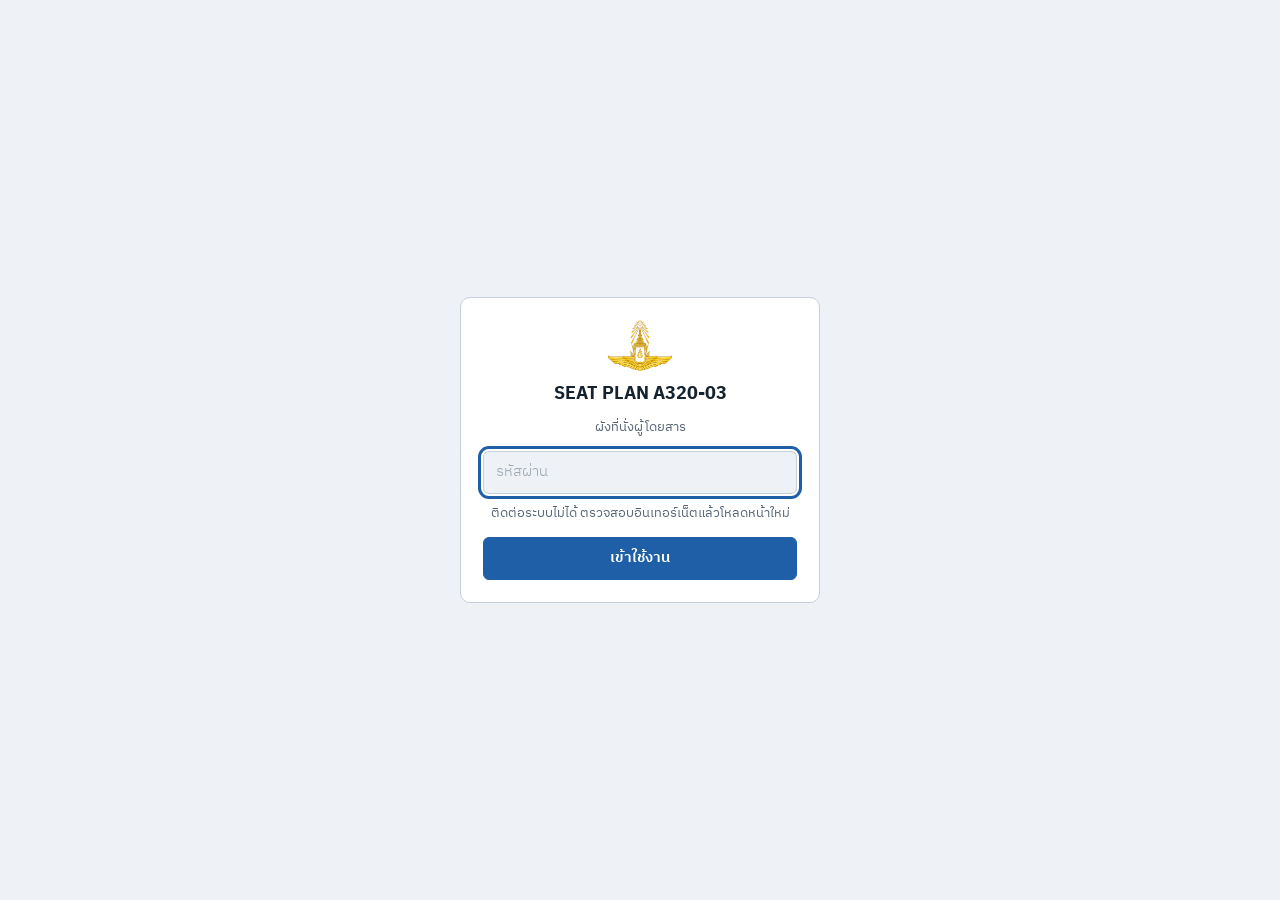
==== commit 7f18c8be: "Seat plan layout like STATUS SEAT PLAN A320(03): seat 54px with full ID, Monitor tag / OVHD pill, TA" ====
--- a/index.html
+++ b/index.html
@@ -6,9 +6,9 @@
 <title>A320-03 Passenger Seat Plan</title>
 <link rel="icon" href="emblem.png">
 <link rel="stylesheet" href="https://fonts.googleapis.com/css2?family=IBM+Plex+Sans+Thai:wght@300;400;500;600;700&family=IBM+Plex+Mono:wght@500;600&family=Barlow+Semi+Condensed:wght@400;500;600&family=Sarabun:wght@400;500;600&display=swap">
-<link rel="stylesheet" href="app.css?v=2610160230">
-<link rel="stylesheet" href="boardingpass.css?v=2610160230">
-<script src="config.js?v=2610160230"></script>
+<link rel="stylesheet" href="app.css?v=2610160300">
+<link rel="stylesheet" href="boardingpass.css?v=2610160300">
+<script src="config.js?v=2610160300"></script>
 </head>
 <body>
 
@@ -105,7 +105,9 @@
     <span><i class="sw sw-warn"></i>ที่นั่งขัดข้องแต่ใช้ได้ (!)</span>
     <span><i class="sw sw-bad"></i>ที่นั่งใช้ไม่ได้ (×)</span>
     <span><i class="sw sw-crew"></i>CREW ZONE (แถว 1 เป็นของลูกเรือเสมอ)</span>
-    <span><i class="sw mon" style="background:var(--ok)"></i><i class="sw mon" style="background:var(--warn)"></i><i class="sw mon" style="background:var(--bad)"></i>ป้าย Monitor / OVHD Monitor = จอ ปกติ · เสื่อม · เสีย</span>
+    <span><i class="sw mon" style="background:var(--mon-wall);width:28px;height:12px"></i>Monitor = จอติดผนัง 21.5"</span>
+    <span><i class="sw mon" style="background:var(--ovh-ok);width:28px;height:12px;border-radius:999px"></i>OVHD = จอพับเหนือที่นั่ง 12.0"</span>
+    <span><i class="sw mon" style="background:var(--warn);width:14px;height:12px"></i><i class="sw mon" style="background:var(--bad);width:14px;height:12px"></i>จอเสื่อม · จอเสีย (ขีดล่าง = มีหมายเหตุ)</span>
     <span class="nopdf"><i class="sw sw-empty" style="outline:2px dashed var(--accent);outline-offset:2px"></i>เส้นประ = แก้ไขแล้ว ยังไม่ SAVE</span>
   </div>
 
@@ -276,8 +278,8 @@
 
 <div class="toast" id="toast" role="status" aria-live="polite"></div>
 
-<script src="excel.js?v=2610160230"></script>
-<script src="boardingpass.js?v=2610160230"></script>
-<script src="app.js?v=2610160230"></script>
+<script src="excel.js?v=2610160300"></script>
+<script src="boardingpass.js?v=2610160300"></script>
+<script src="app.js?v=2610160300"></script>
 </body>
 </html>
--- a/app.css
+++ b/app.css
@@ -313,27 +313,41 @@
 .nsec{margin:6px 0 8px;padding-top:10px;border-top:1px solid var(--line);font-size:13px;font-weight:700;color:var(--ink)}
 #newDlg{width:min(560px,calc(100vw - 32px))}
 
-/* A320-03 — ขนาดตามไฟล์ Seat Plan 320(03) (For Admin): 1 ที่นั่ง = 84 px, ทางเดิน = 1.5 ที่นั่ง,
-   Monitor / OVHD = 2 ที่นั่ง, TABLE = 1 หรือ 2 ที่นั่ง, SOFA = 3 ที่นั่ง สูง 2 แถว, Commander Center 1A = 2 ที่นั่ง */
-.rows{--sw:clamp(30px,calc((100vw - 110px) / 7.5),84px);--sg:3px;--sh:44px;--rg:8px;gap:var(--rg)}
-.row{gap:6px}
-.aisle{width:calc(1.5 * var(--sw))}
-.grp{justify-content:center;align-items:flex-end}
-.grp.top{align-self:stretch;align-items:flex-start}
-.seat .s,.seat.occ .s{height:var(--sh);min-height:0}
-.seat.wide .s .lt{font-size:13px}
-.seat .cap{display:block;font-family:var(--sans);font-weight:600;font-size:9.5px;line-height:1.1;color:var(--muted);text-align:center;padding:0 2px}
-.ovhrow,.decorow{height:20px;align-items:center;margin-block:0}
-.ovhrow .rowno,.decorow .rowno{padding:0}
-.ovh{position:static;transform:none;display:block;box-sizing:border-box;height:18px;line-height:18px;padding:0;text-align:center;font-size:11px;border-radius:3px;overflow:hidden;white-space:nowrap}
-.ovh.ovhd{font-size:10px;height:16px;line-height:16px}
-.deco{display:flex;align-items:center;justify-content:center;box-sizing:border-box;height:20px;font-size:11px;font-weight:700;letter-spacing:.12em;color:var(--muted);background:var(--line);border:1.5px solid var(--faint);border-radius:4px;flex:none}
-.grp.top{position:relative}
-.deco.span2{position:absolute;top:0;left:0;z-index:1;height:calc(2 * var(--sh) + var(--rg))}
-@media (max-width:600px){.row{gap:3px}.ovh,.ovh.ovhd{font-size:8.5px}.deco{font-size:9px;letter-spacing:.06em}.seat .cap{font-size:8px}}
-/* PREVIEW / PDF: ขนาดเท่าชีทจริง */
-.report .rows{--sw:84px;--sg:3px;--sh:46px;--rg:6px}
-.report .row{gap:6px}
-.report .aisle{width:calc(1.5 * var(--sw))}
-.report .seat .s{min-height:0}
-.report .seat .nm{font-size:9.5px}
+/* A320-03 — ขนาดและรูปแบบผังแบบเดียวกับเว็บ STATUS SEAT PLAN A320(03) (rtaf602/a320-03_seatplan)
+   ที่นั่ง 54 px สูง 40 px · ฝั่งละ 3 ที่นั่ง · Monitor = ป้ายเล็กสีเขียวอ่อน · OVHD = แถบม่วงเต็มฝั่ง
+   TABLE = กรอบเส้นประสูงเท่าที่นั่ง กว้าง 1 / 2 ที่นั่ง · SOFA = กรอบเส้นประกว้าง 2 ที่นั่ง ข้าง 2A 3A · ห้อง Commander Center */
+:root{--mon-wall:#8ed873;--ovh-ok:#b4a7d6;--room:rgba(255,255,255,.55);--on-status:#10202b}
+.rows{--sg:clamp(3px,1vw,8px);--sw:clamp(34px,calc((100vw - 120px) / 7),54px);--sh:40px;gap:8px}
+.row{gap:0;align-items:flex-end;justify-content:center}
+.rowno{display:none}
+.aisle{width:clamp(18px,6vw,56px);flex:none}
+.side{flex:none;display:flex;align-items:flex-end;justify-content:center;gap:var(--sg);width:calc(3 * var(--sw) + 2 * var(--sg));position:relative}
+.side.col{flex-direction:column;align-items:center;gap:8px}
+.side.stretch{align-self:stretch;align-items:stretch}
+.seatrow{display:flex;gap:var(--sg)}
+.stack{display:flex;flex-direction:column;gap:20px}
+.gap{flex:none;width:var(--sw)}
+.seat .s,.seat.occ .s{height:var(--sh);min-height:0;font-size:13px}
+.seat.occ .s{justify-content:flex-start;padding-top:2px}
+.seat.wide .s .lt{font-family:var(--sans);font-size:12px;font-weight:700;line-height:1.15;white-space:normal;text-align:center;padding:0 2px}
+.seat.occ.wide .s .lt{font-size:10px}
+.ovhrow{align-items:center;min-height:24px;height:auto;margin-block:0}
+.ovh{position:relative;transform:none;left:auto;top:auto;display:inline-block;border:0;background:var(--mon-wall);color:var(--on-status);font-size:11px;font-weight:600;border-radius:3px;padding:3px 12px;line-height:1.4;white-space:nowrap;cursor:default}
+.ovh.bin{width:calc(3 * var(--sw) + 2 * var(--sg));padding:1px 0;border-radius:999px;font-size:9px;font-weight:700;letter-spacing:.14em;text-align:center;background:var(--ovh-ok)}
+.ovh[data-m="1"],.ovh.bin[data-m="1"]{background:var(--warn)}
+.ovh[data-m="2"],.ovh.bin[data-m="2"]{background:var(--bad);color:#fff}
+.ovh[data-note]::before{content:"";position:absolute;left:0;right:0;bottom:0;height:3px;background:var(--ink);border-radius:0 0 3px 3px;pointer-events:none}
+.ovh.bin[data-note]::before{left:14px;right:14px}
+.sofa,.tbl{border-radius:10px;border:2px dashed var(--muted);background:var(--panel);color:var(--muted);font-weight:700;font-size:12px;letter-spacing:.08em;display:flex;align-items:center;justify-content:center;box-sizing:border-box}
+.sofa{width:calc(2 * var(--sw) + var(--sg));align-self:stretch}
+.tbl{height:48px;border-radius:6px;font-size:10px;letter-spacing:.02em;overflow:hidden}
+.room{display:flex;flex-direction:column;align-items:center;gap:8px;border:2px solid var(--rowno);border-radius:8px;padding:6px 6px 8px;background:var(--room)}
+.roomname{font-size:11px;font-weight:600;color:var(--rowno);line-height:1.2;text-align:center}
+.crewbox{gap:8px}
+/* PREVIEW / PDF: ขนาดเดียวกับรายงานของเว็บช่าง */
+.report{--mon-wall:#8ed873;--ovh-ok:#b4a7d6;--room:rgba(255,255,255,.55)}
+.report .rows{--sw:50px;--sg:6px;--sh:44px}
+.report .aisle{width:48px}
+.report .seat .s{min-height:0;font-size:12px;justify-content:center;padding-top:0}
+.report .seat.occ .s{justify-content:flex-start;padding-top:3px}
+.report .seat .nm{font-size:8.5px}
